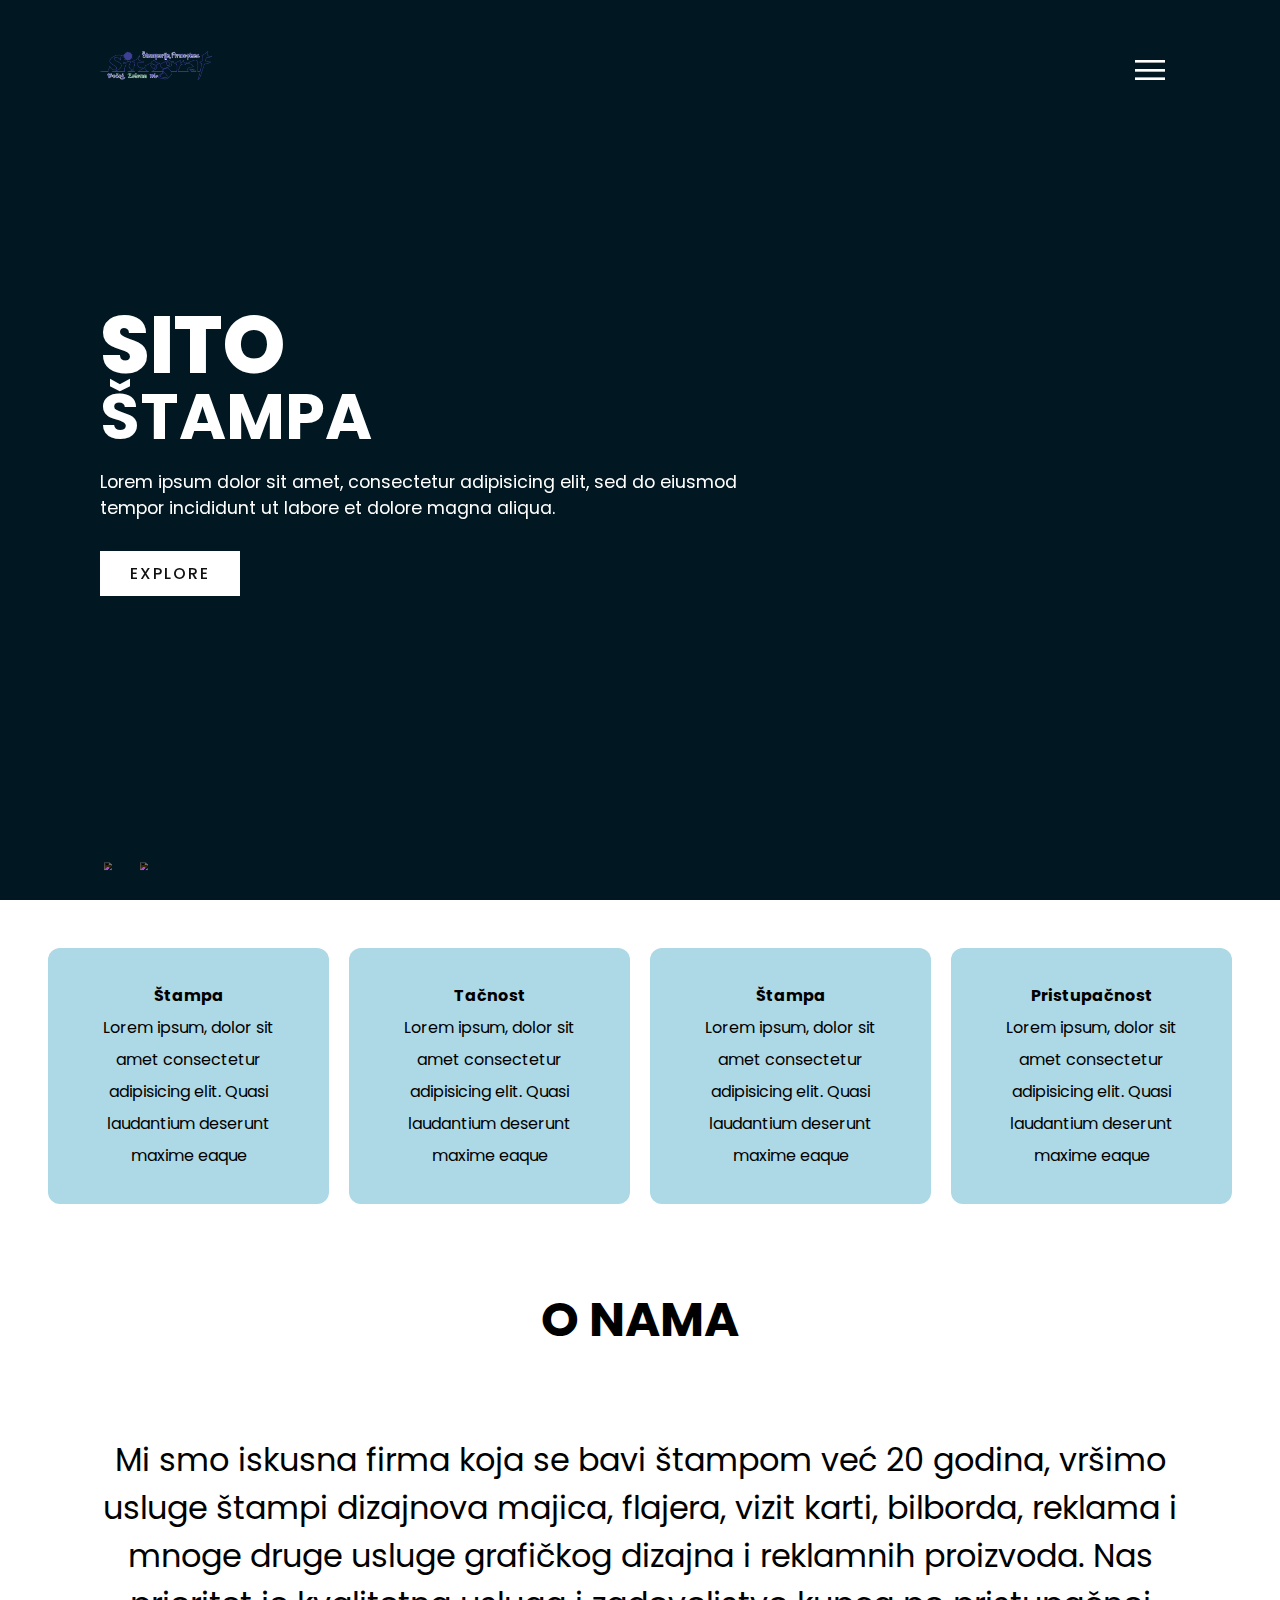
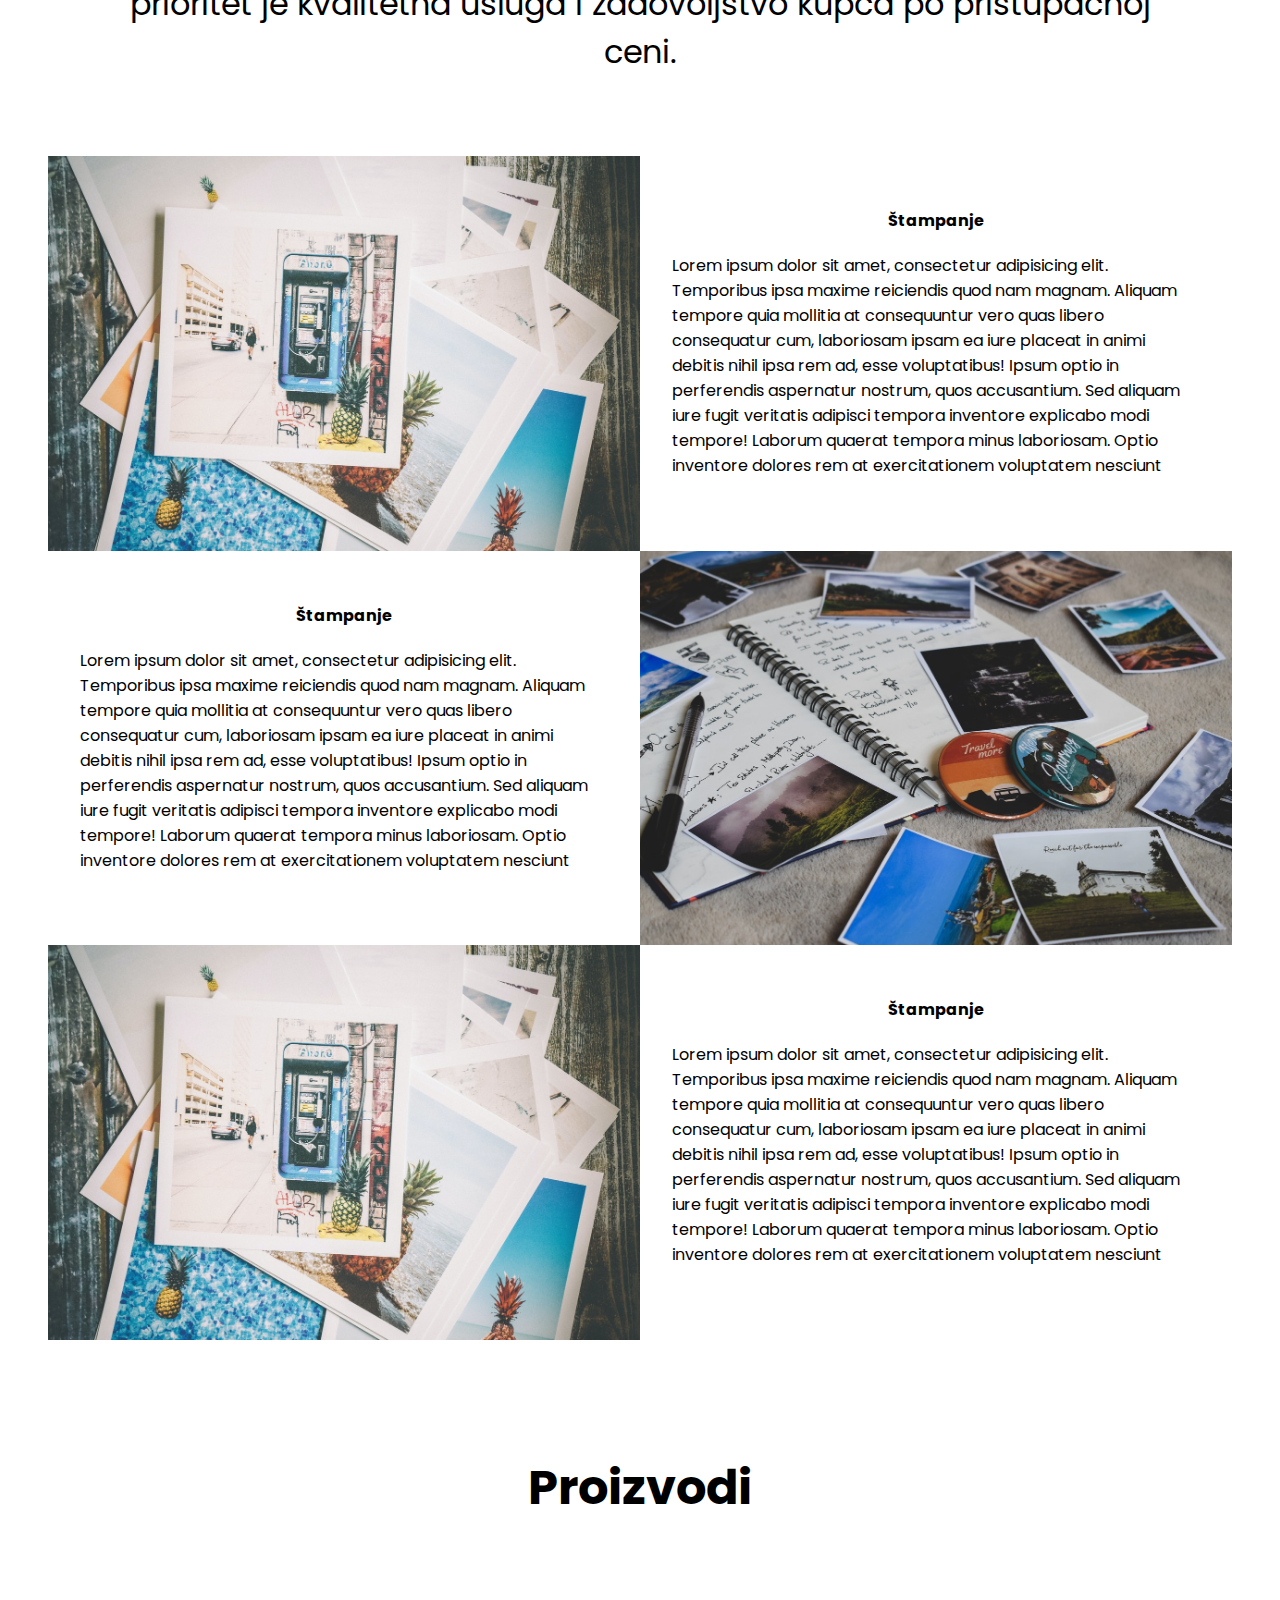
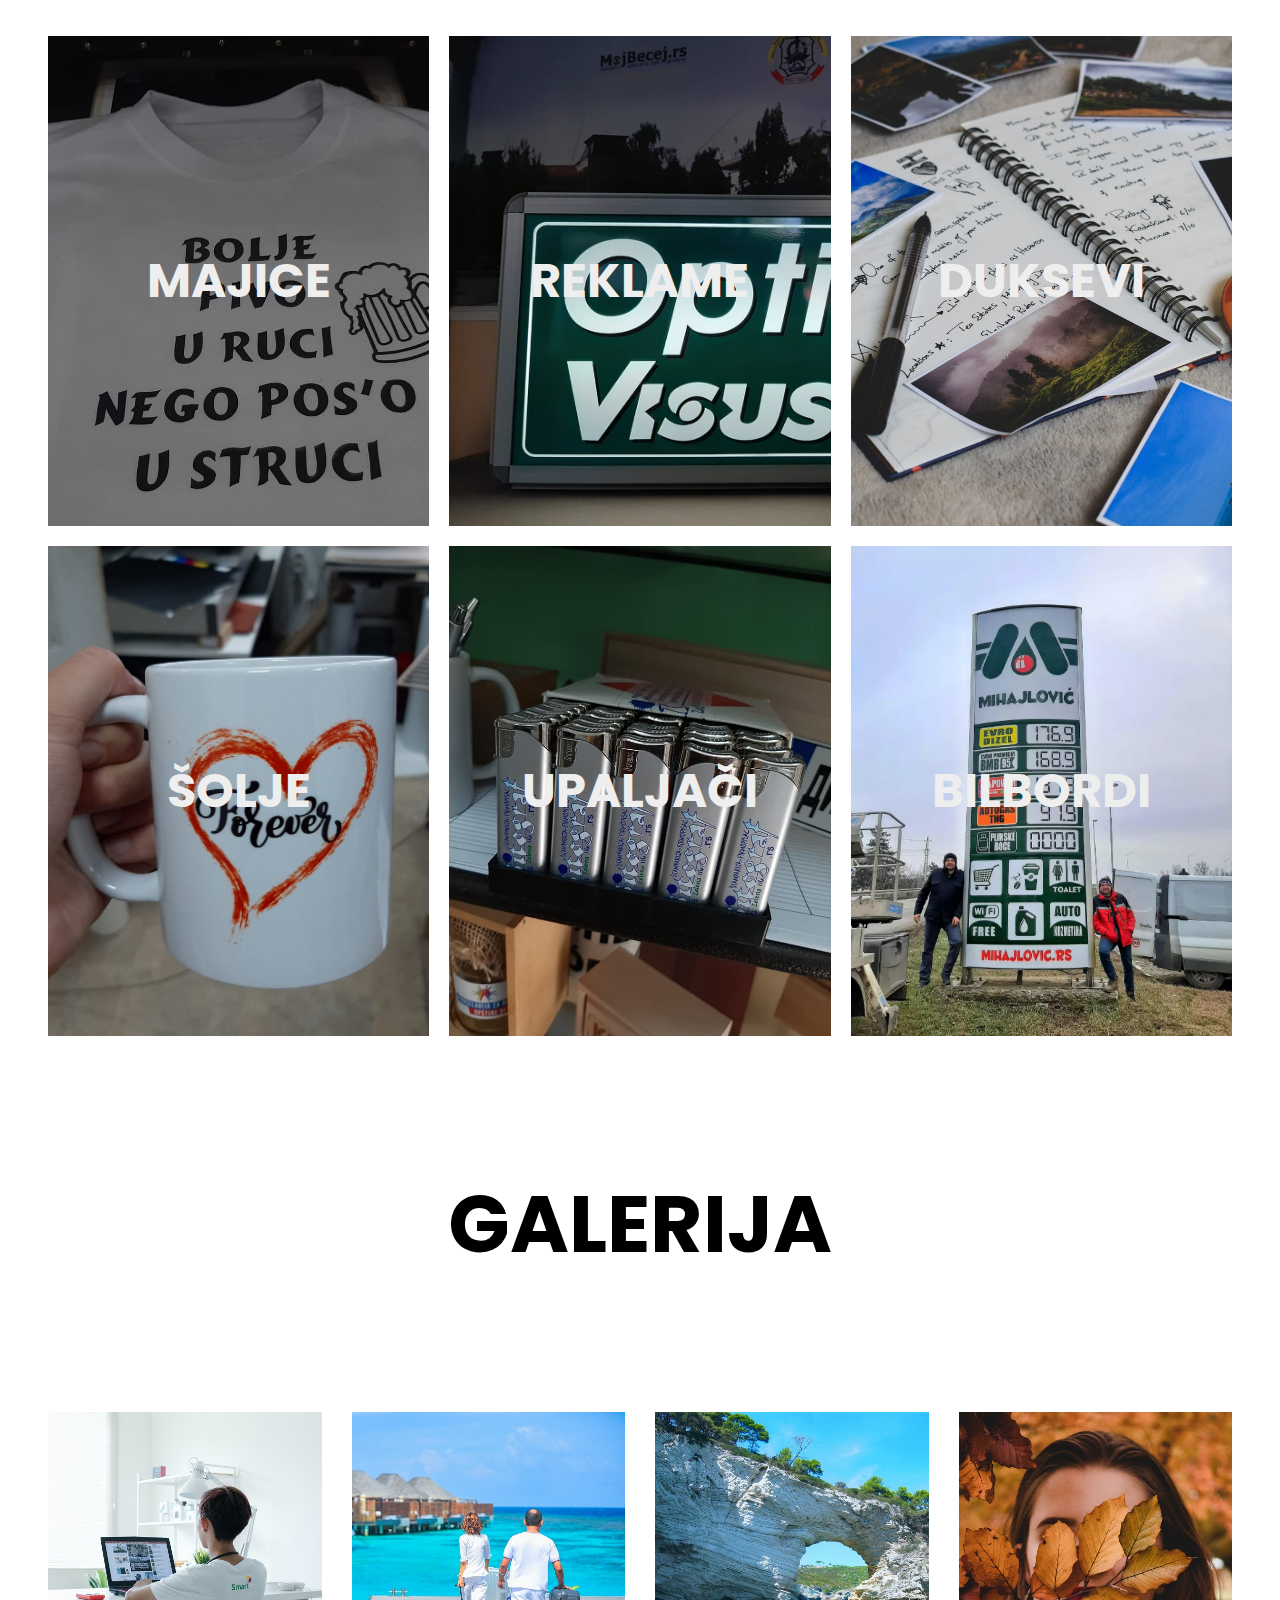
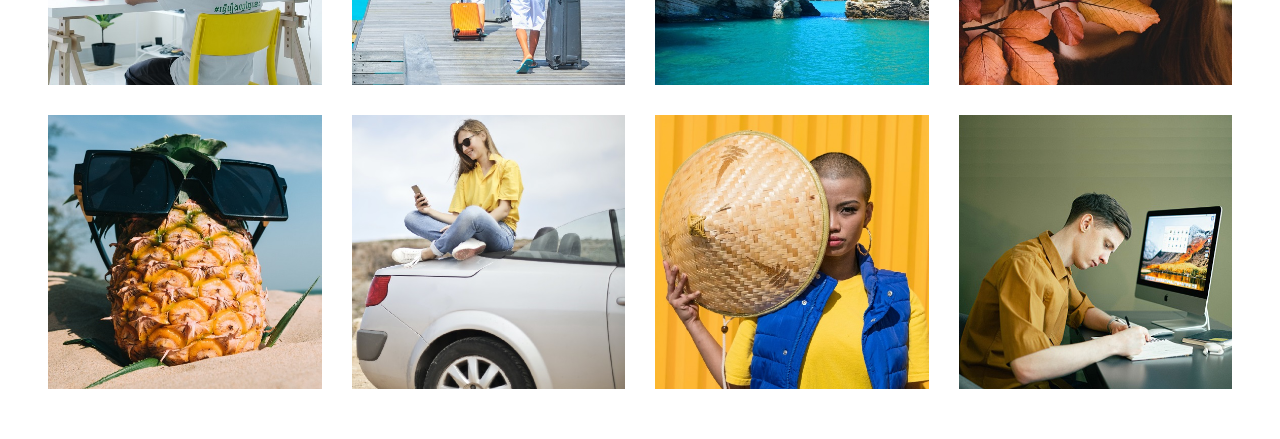
==== sitograf/index.html @ 823a0a4d "Local Business Website" ====
<!DOCTYPE html>
<html lang="en">
<head>
    <meta charset="UTF-8">
    <meta http-equiv="X-UA-Compatible" content="IE=edge">
    <meta name="viewport" content="width=device-width, initial-scale=1.0">
    <title>Document</title>
    <link rel="stylesheet" href="style.css">
    <script src="https://kit.fontawesome.com/c8645755ac.js" crossorigin="anonymous"></script>
</head>
<body>
    <section class="showcase">
        <header>
          <h2 class="logo"><img src="images/pnglogo.png" alt=""></h2>
          <div class="toggle"></div>
        </header>
        <video src="images/t-shirt.mp4" muted loop autoplay></video>
        <div class="overlay"></div>
        <div class="text">
          <h2>SITO </h2> 
          <h3>Štampa</h3>
          <p>Lorem ipsum dolor sit amet, consectetur adipisicing elit, sed do eiusmod
          tempor incididunt ut labore et dolore magna aliqua.</p>
          <a href="#">Explore</a>
        </div>
        <ul class="social">
          <li><a href="https://www.facebook.com/sitografbecej/" target="_blank"><img src="https://i.ibb.co/x7P24fL/facebook.png"></a></li>
          <!-- <li><a href="#"><img src="https://i.ibb.co/Wnxq2Nq/twitter.png"></a></li> -->
          <li><a href="https://www.instagram.com/sitograf_/?hl=en" target="_blank"><img src="https://i.ibb.co/ySwtH4B/instagram.png"></a></li>
        </ul>
      </section>
      <div class="menu">
        <ul>
          <li><a href="#">Home</a></li>
          <li><a href="#o-nama">O nama</a></li>
          <li><a href="#proizvodi">Proizvodi</a></li>
          <li><a href="#galerija">Galerija</a></li>
          <li><a href="#kontakt">Kontakt</a></li>
        </ul>
      </div>
      
      <section id="o-nama">
          <div class="wrapper">
            
            <div class="box">
              <i class="fa-solid fa-print fa-4x"></i>
              <h4>Štampa</h4>
              <p>
                Lorem ipsum, dolor sit amet consectetur adipisicing elit.
                Quasi laudantium deserunt maxime eaque
              </p>
            </div>
          
            
            <div class="box">
              <i class="fa-solid fa-address-card fa-4x"></i>
              <h4>Tačnost</h4>
              <p>
                Lorem ipsum, dolor sit amet consectetur adipisicing elit.
                Quasi laudantium deserunt maxime eaque
              </p>
            </div>
            <div class="box">
              <i class="fa-solid fa-person-chalkboard fa-4x"></i>
              <h4>Štampa</h4>
              <p>
                Lorem ipsum, dolor sit amet consectetur adipisicing elit.
                Quasi laudantium deserunt maxime eaque
              </p>
            </div>
            <div class="box">
              <i class="fa-solid fa-coins fa-4x"></i>
              <h4>Pristupačnost</h4>
              <p>
                Lorem ipsum, dolor sit amet consectetur adipisicing elit.
                Quasi laudantium deserunt maxime eaque
              </p>
            </div>
          </div>

          <div class="o-nama">
            <h3>O NAMA</h3>
            <article class="o-nama-article">
                Mi smo iskusna firma koja se bavi štampom već 20 godina, vršimo usluge štampi dizajnova majica, flajera, 
                vizit karti, bilborda, reklama i mnoge druge usluge grafičkog dizajna i reklamnih proizvoda. 
                Nas prioritet je kvalitetna usluga i zadovoljstvo
                kupca po pristupačnoj ceni. 
            </article>
          </div>

          <div class="about">
            <div class="about-box">
              <img src="images/about-1.jpg" alt="">
              <div>
                <h4>Štampanje</h4>
                <article>Lorem ipsum dolor sit amet, consectetur adipisicing elit. Temporibus ipsa maxime 
                reiciendis quod nam magnam. Aliquam tempore quia mollitia at consequuntur vero quas libero 
                consequatur cum, laboriosam ipsam ea iure placeat in animi debitis nihil ipsa rem ad, esse 
                voluptatibus! Ipsum optio in perferendis aspernatur nostrum, quos accusantium. Sed aliquam 
                iure fugit veritatis adipisci tempora inventore explicabo modi tempore! Laborum quaerat 
                tempora minus laboriosam. Optio inventore dolores rem at exercitationem voluptatem nesciunt 
                </article>
                <hr>
              </div>
              
            </div>
            <div class="about-box">
              <div>
                <h4>Štampanje</h4>
                <article>Lorem ipsum dolor sit amet, consectetur adipisicing elit. Temporibus ipsa maxime 
                reiciendis quod nam magnam. Aliquam tempore quia mollitia at consequuntur vero quas libero 
                consequatur cum, laboriosam ipsam ea iure placeat in animi debitis nihil ipsa rem ad, esse 
                voluptatibus! Ipsum optio in perferendis aspernatur nostrum, quos accusantium. Sed aliquam 
                iure fugit veritatis adipisci tempora inventore explicabo modi tempore! Laborum quaerat 
                tempora minus laboriosam. Optio inventore dolores rem at exercitationem voluptatem nesciunt 
                </article>
                <hr>
              </div>
              <img src="images/about-2.jpg" alt="">
              
            </div>
            <div class="about-box">
              <img src="images/about-1.jpg" alt="">
              <div>
                <h4>Štampanje</h4>
                <article>Lorem ipsum dolor sit amet, consectetur adipisicing elit. Temporibus ipsa maxime 
                reiciendis quod nam magnam. Aliquam tempore quia mollitia at consequuntur vero quas libero 
                consequatur cum, laboriosam ipsam ea iure placeat in animi debitis nihil ipsa rem ad, esse 
                voluptatibus! Ipsum optio in perferendis aspernatur nostrum, quos accusantium. Sed aliquam 
                iure fugit veritatis adipisci tempora inventore explicabo modi tempore! Laborum quaerat 
                tempora minus laboriosam. Optio inventore dolores rem at exercitationem voluptatem nesciunt 
                </article>
                <hr>
              </div>
              
            </div>
          </div>
      </section>

      <!-- PROIZVODI -->
      <section id="proizvodi">
        <h3>Proizvodi</h3>

        <div class="proizvodi-wrapper">
          <a class="proizvodi-box majice" href="#" target="_blank">
            <p>MAJICE</p> 
          </a>
          <a class="proizvodi-box reklame" href="#" target="_blank">
            <p>REKLAME</p>
          </a>
          <a class="proizvodi-box duksevi" href="#" target="_blank">
            <p>DUKSEVI</p> 
          </a>
          <a class="proizvodi-box solje" href="#" target="_blank">
            <p>ŠOLJE</p>
          </a>
          <a class="proizvodi-box upaljac" href="#" target="_blank">
            <p>UPALJAČI</p>
          </a>
          <a class="proizvodi-box bilbord" href="#" target="_blank">
            <p>BILBORDI</p>
          </a>
        </div>
      </section>

      <!-- GALERIJA -->

      <section id="galerija">

        <h3>GALERIJA</h3>
        <div class="full-img" id="fullImgBox">
          <img src="images/img1.jpg" id="fullImg">
          <span onclick="closeFullImg()">X</span>
        </div>
        <div class="img-gallery">
          <img src="images/img1.jpg" onclick="openFullImg(this.src)">
          <img src="images/img2.jpg" onclick="openFullImg(this.src)">
          <img src="images/img3.jpg" onclick="openFullImg(this.src)">
          <img src="images/img4.jpg" onclick="openFullImg(this.src)">
          <img src="images/img5.jpg" onclick="openFullImg(this.src)">
          <img src="images/img6.jpg" onclick="openFullImg(this.src)">
          <img src="images/img7.jpg" onclick="openFullImg(this.src)">
          <img src="images/img8.jpg" onclick="openFullImg(this.src)">
        </div>
      </section>

      <script src="script.js"></script>
</body>
</html>
---- sitograf/style.css ----
@import url('https://fonts.googleapis.com/css?family=Poppins:200,300,400,500,600,700,800,900&display=swap');
*
{
  margin: 0;
  padding: 0;
  box-sizing: border-box;
  font-family: 'Poppins', sans-serif;
}

html {
  scroll-behavior: smooth;
}
header
{
  position: absolute;
  top: 0;
  left: 0;
  width: 100%;
  padding: 40px 100px;
  z-index: 1000;
  display: flex;
  justify-content: space-between;
  align-items: center;
}
header .logo
{
  color: #fff;
  text-transform: uppercase;
  cursor: pointer;
  
}

.logo img {
  width: 7rem;
}
.toggle
{
  width: 60px;
  height: 60px;
  background: url(images/menu.png);
  background-repeat: no-repeat;
  background-size: 30px;
  background-position: center;
  cursor: pointer;
  /* transition: 1.5s; */
}
.toggle.active
{
  background: url(images/close.png);
  background-repeat: no-repeat;
  background-size: 25px;
  background-position: center;
  cursor: pointer;
}
.showcase
{
  position: relative;
  right: 0;
  width: 100%;
  min-height: 100vh;
  padding: 100px;
  display: flex;
  justify-content: space-between;
  align-items: center;
  background: #111;
  transition: 0.5s;
  z-index: 2;
}
.showcase.active
{
  right: 300px;
}

.showcase video
{
  position: absolute;
  top: 0;
  left: 0;
  width: 100%;
  height: 100%;
  object-fit: cover;
  opacity: 0.8;
}
.overlay
{
  position: absolute;
  top: 0;
  left: 0;
  width: 100%;
  height: 100%;
  background: #03a9f4;
  mix-blend-mode: overlay;
}
.text
{
  position: relative;
  z-index: 10;
}

.text h2
{
  font-size: 5em;
  font-weight: 800;
  color: #fff;
  line-height: 1em;
  text-transform: uppercase;
}
.text h3
{
  font-size: 4em;
  font-weight: 700;
  color: #fff;
  line-height: 1em;
  text-transform: uppercase;
}
.text p
{
  font-size: 1.1em;
  color: #fff;
  margin: 20px 0;
  font-weight: 400;
  max-width: 700px;
}
.text a
{
  display: inline-block;
  font-size: 1em;
  background: #fff;
  padding: 10px 30px;
  text-transform: uppercase;
  text-decoration: none;
  font-weight: 500;
  margin-top: 10px;
  color: #111;
  letter-spacing: 2px;
  transition: 0.2s;
}
.text a:hover
{
  letter-spacing: 6px;
}
.social
{
  position: absolute;
  z-index: 10;
  bottom: 20px;
  display: flex;
  justify-content: center;
  align-items: center;
}
.social li
{
  list-style: none;
}
.social li a
{
  display: inline-block;
  margin-right: 20px;
  filter: invert(1);
  transform: scale(0.5);
  transition: 0.5s;
}
.social li a:hover
{
  transform: scale(0.5) translateY(-15px);
}
.menu
{
  position: absolute;
  top: 0;
  right: 0;
  width: 300px;
  height: 100%;
  display: flex;
  justify-content: center;
  align-items: center;
}
.menu ul
{
  position: relative;
}
.menu ul li
{
  list-style: none;
}
.menu ul li a
{
  text-decoration: none;
  font-size: 24px;
  color: #111;
}
.menu ul li a:hover
{
  color: #03a9f4; 
}


@media (max-width: 991px)
{
  .showcase,
  .showcase header
  {
    padding: 40px;
  }
  .text h2
  {
    font-size: 3em;
  }
  .text h3
  {
    font-size: 2em;
  }
}

@media (max-width:500px) 
{

    .logo img {
      width: 4rem;
    }
    .text h2
    {
      font-size: 2rem;
    }
    .text h3 {
      font-size: 2rem;
    }
    .text p {
      font-size: 1rem;
    }
}


#o-nama {
  margin: 3rem;
}

.wrapper {
  display: grid;
  grid-template-columns: repeat(4, 1fr);
  grid-gap: 20px;
  justify-content: center;
  align-items: center;
  text-align: center;
  
}

.box {
  padding: 2rem;
  background-color: lightblue;
  line-height: 2rem;
  border-radius: 12px;
  transition: 1s;
}

.box:hover {
  cursor: pointer;
  opacity: 0.9;
  border-radius: 2px;
  box-shadow: 5px 10px 18px #888888;
}




.o-nama {
  width: 100%;
  text-align: center;
}

.o-nama h3 {
  margin: 5rem auto;
  font-size: 3rem;
}

.o-nama {
  padding-bottom: 5rem;
}

.o-nama-article {
  font-size: 2rem;
  margin: auto 3rem;
}

.about {
  display: grid;
  grid-template-columns: 1fr;
}

.about img {
  width: 100%;
}

.about-box{
  width: 100%;
  display: grid;
  grid-template-columns: 1fr 1fr;
}

.about-box div {
  padding: 2rem;
}

.about-box div h4 {
  text-align: center;
  margin: 20px;
}

.about-box hr {
  display: none;
}


/* Proizvodi */

#proizvodi {
  margin: 3rem;
}

#proizvodi h3 {
  text-align: center;
  font-size:3rem;
  margin: 7rem auto;
}

.proizvodi-wrapper {
  display: grid;
  grid-template-columns: repeat(3, 1fr);
  text-align: center;
  height: 1000px;
  grid-gap: 20px;
  
}

.proizvodi-box {
  display: grid;
  background-image: url(images/about-2.jpg);
  align-items: center;
  justify-content: center;
  font-style: none;
  text-decoration: none;
  font-weight: bold;
  font-size: 3rem;
  color: #eee;
  transition: 1s;
  background-size: cover;
  
}

.proizvodi-box:hover {
  opacity: 0.8;
  border-radius: 20px;
}

.majice {
  background-image: url(images/majice.jpg);
  position: left;
}

.solje {
  background-image: url(images/solja.jpg);
}

.reklame {
  background-image: url(images/reklama.jpg);
  background-size: cover;
}

.bilbord {
  background-image: url(images/bilbord.jpg);
  background-position: right;

}

.upaljac {
  background-image: url(images/upaljac.jpg);
}

/* GALERIJA */

#galerija {
  margin: 3rem;
}

.img-gallery {
  width: 100%;
  margin: 100px auto 50px;
  display: grid;
  grid-template-columns: repeat(auto-fit, minmax(250px, 1fr));
  grid-gap: 30px;
}

.img-gallery img {
  width: 100%;
  cursor: pointer;
  transition: 0.4s;
}

.img-gallery img:hover {
  transform: scale(0.8) rotate(15deg);
  border-radius: 20px;
  box-shadow: 0 32px 75px rgba(68, 77, 136, 0.2);
}

.full-img {
  width: 100%;
  height: 100vh;
  background: rgba(0, 0, 0, 0.9);
  position: fixed;
  top: 0;
  left: 0;
  display: none;
  align-items: center;
  justify-content: center;
  z-index: 10000;
}

.full-img img {
  width: 90%;
  max-width: 500px;
}

.full-img span {
  position: absolute;
  top: 5%;
  right: 5%;
  font-size: 30px;
  color: white;
  cursor: pointer;
}

#galerija h3 {
  font-size: 5rem;
  text-align: center;
  margin: 8rem auto;
}































@media (max-width:1100px) {
  /* When smaller size change about grid  */
  .wrapper {
    grid-template-columns: 2fr 2fr;
  }

  .proizvodi-wrapper {
    grid-template-columns: 1fr 1fr;
  }
}

@media (max-width:750px) {
  .wrapper {
    /* Also change about grid */
    grid-template-columns: 1fr;
  }

  
  .about-box div{
    text-align: center;
  }

  .about-box {
    grid-template-columns: 1fr;
  }

  .about-box hr {
    margin: 30px auto;
    display: block;
  }

  /* Proizvodi wrapper */

  #proizvodi {
    margin: 0;
  }

  .proizvodi-wrapper {
    grid-template-columns: 1fr;
  }

  .proizvodi-box {
    width: 100%;
  }


  /* Galerija */
  #galerija h3 {
    font-size: 2rem;
  }
}


@media (max-width:400px)
{
  /* Makes x visible on smaller devices */
  .toggle.active
  {
  position: absolute;
  right: -35%;
  background-color: rgba(0, 0, 0, 0.2);
  border-radius: 50%;
  transition: 1.5s;
  }

  #o-nama {
    margin: 0;
  }

  #galerija {
    margin: 0;
  }

  .o-nama h3{
    font-size: 2rem;
    margin: 2rem auto;
  }

  .o-nama-article {
    font-size: 1rem;
  }

  /* Galerija */




}
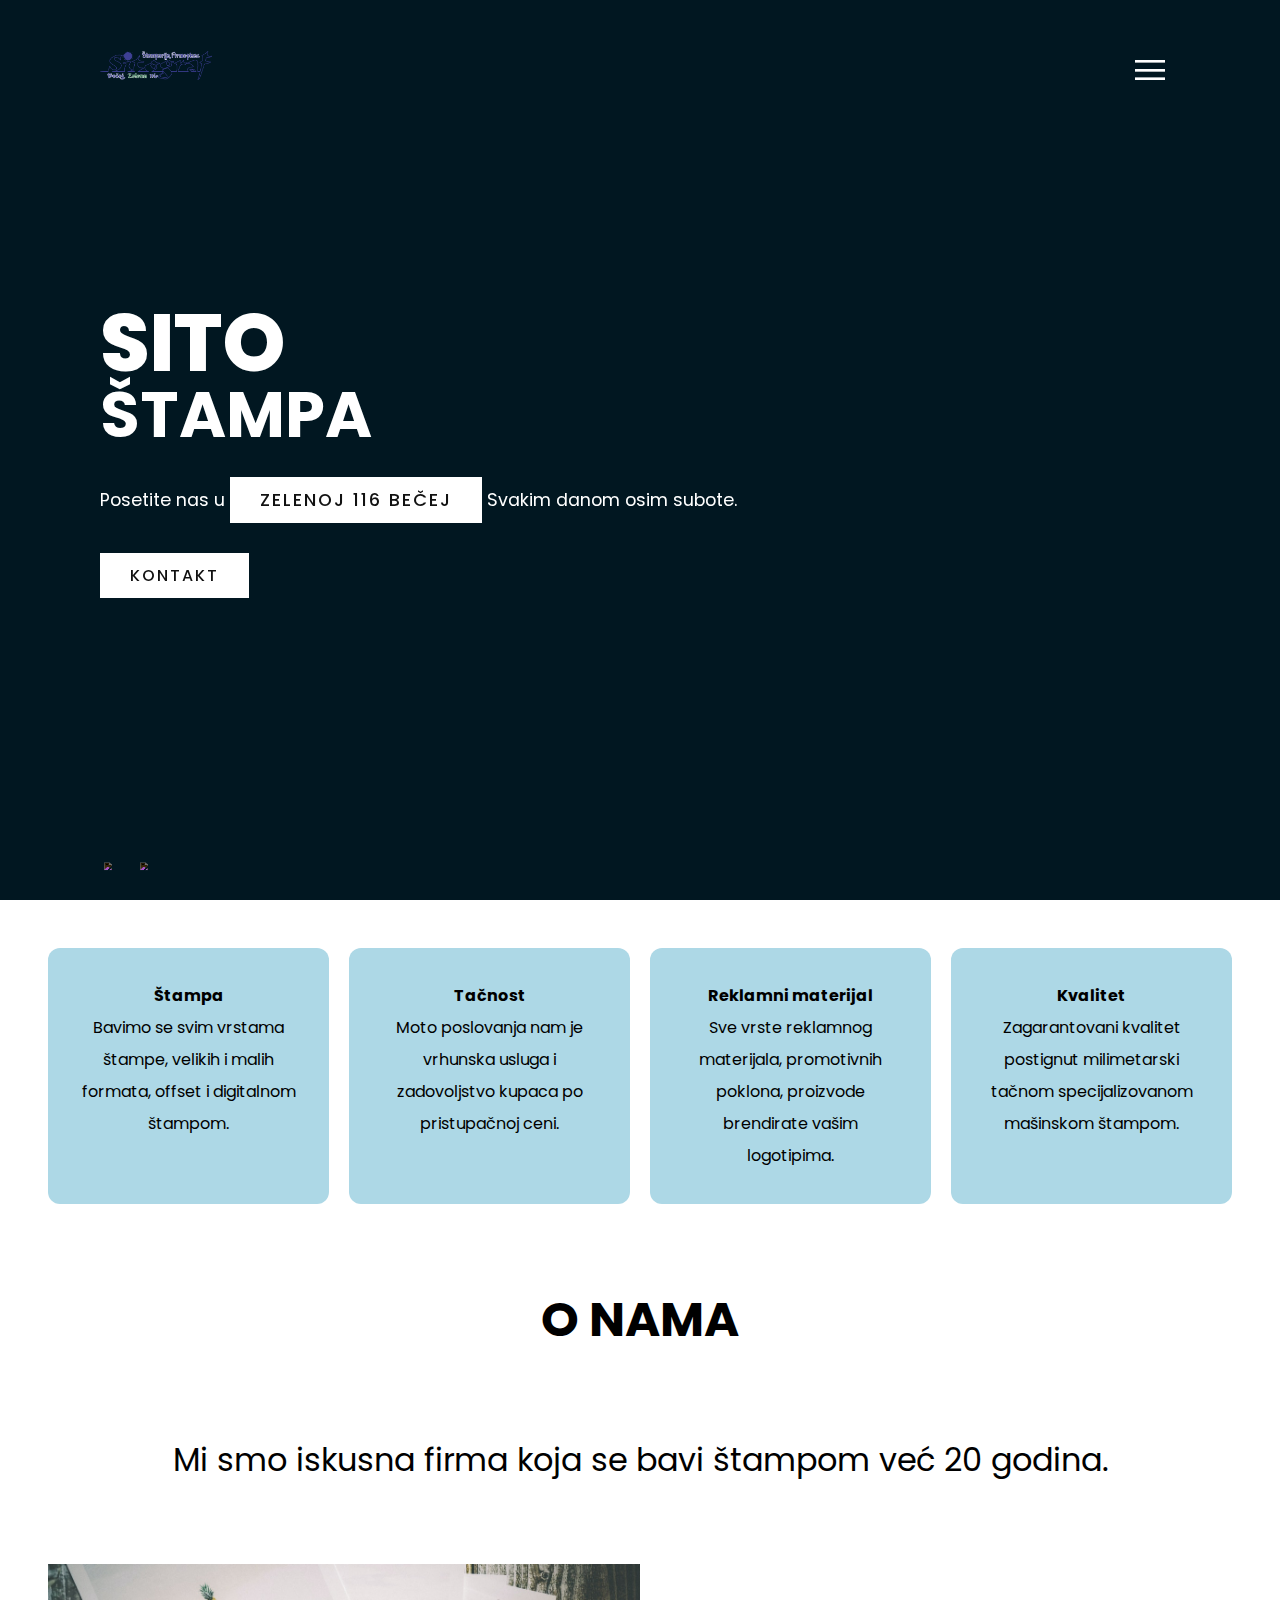
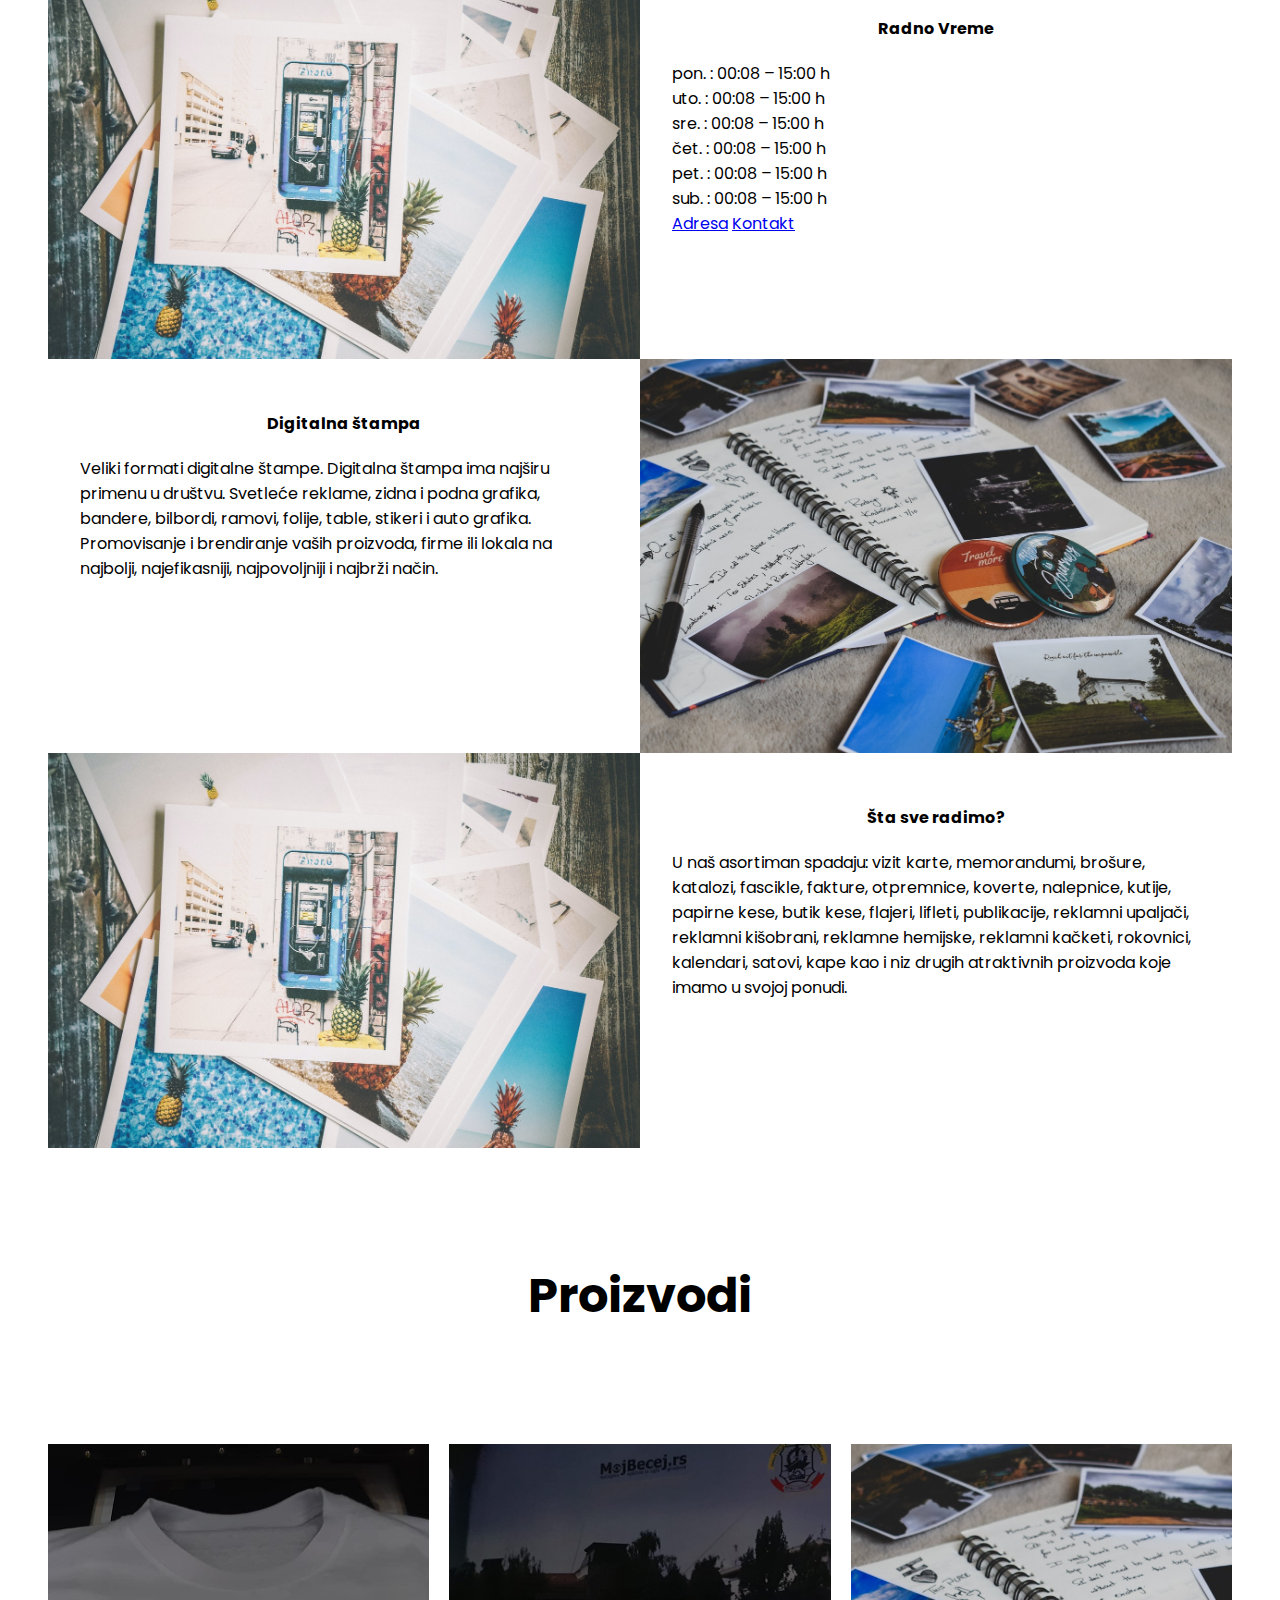
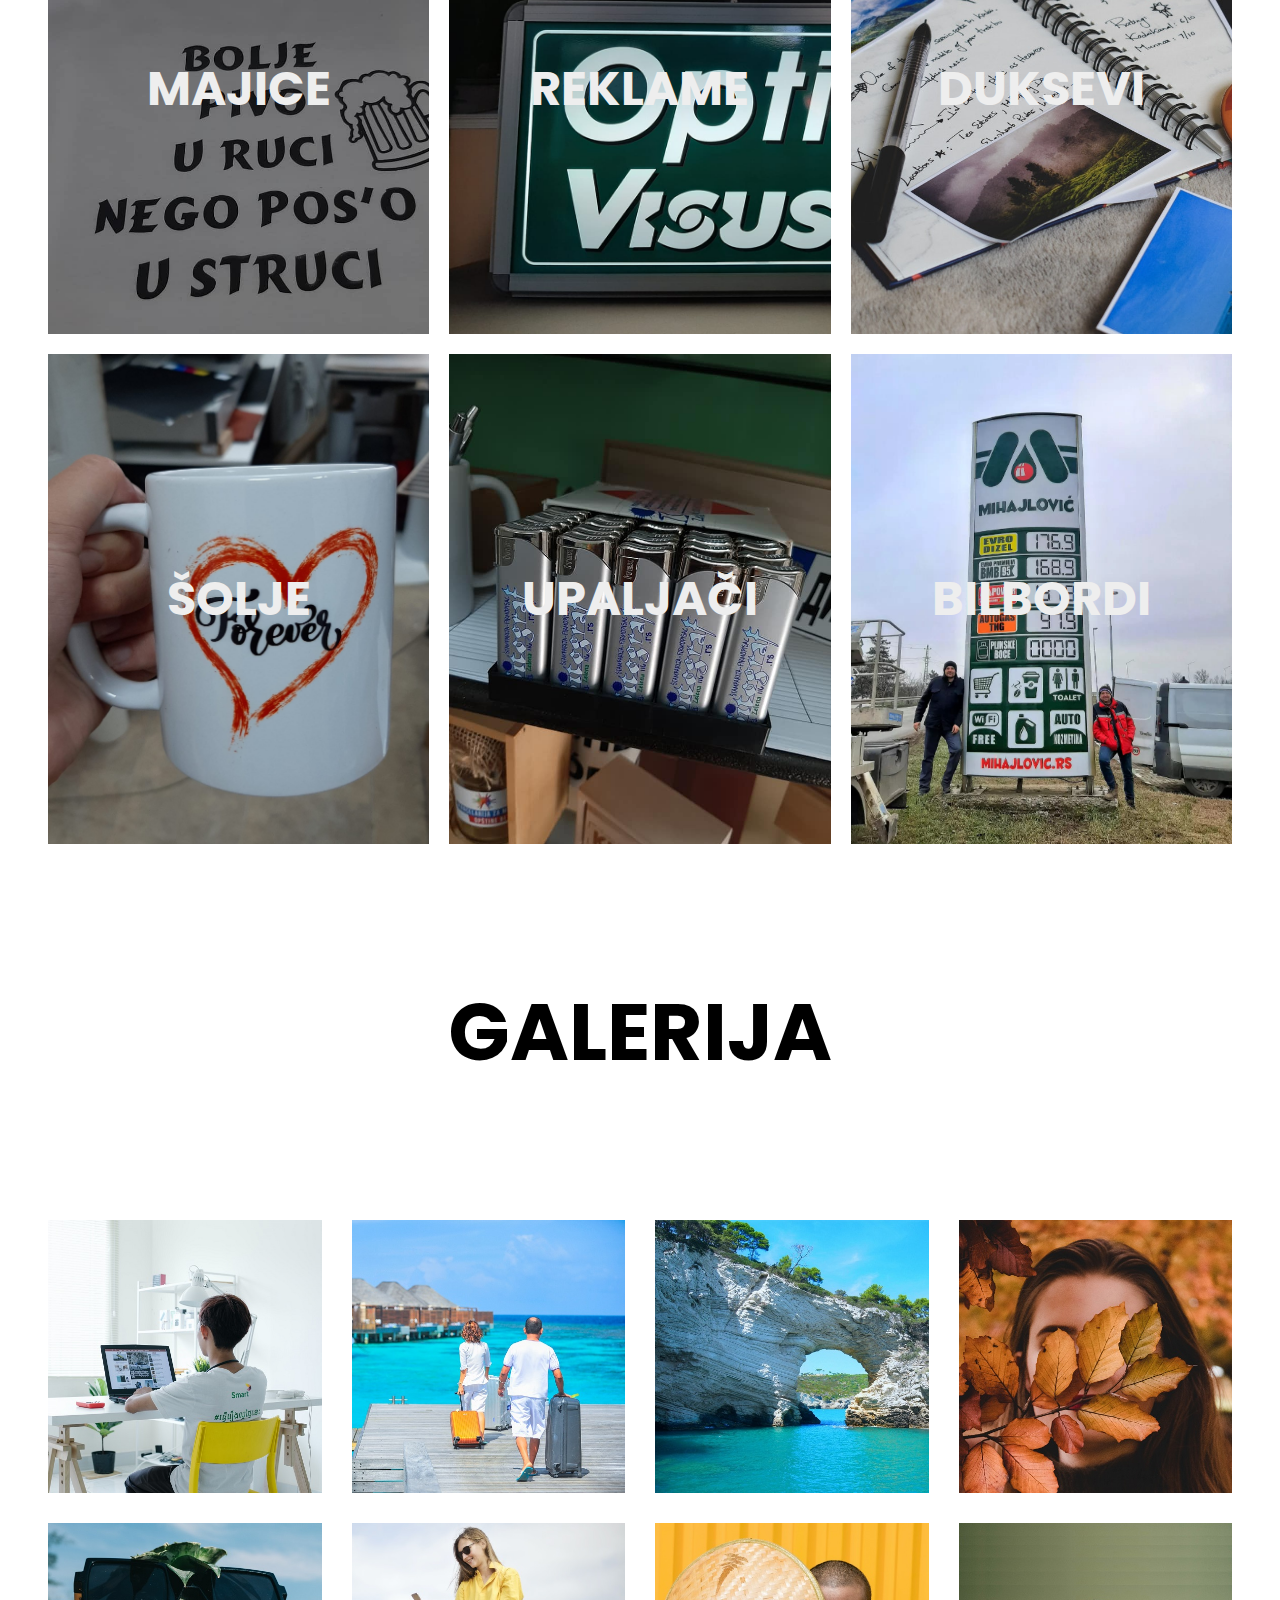
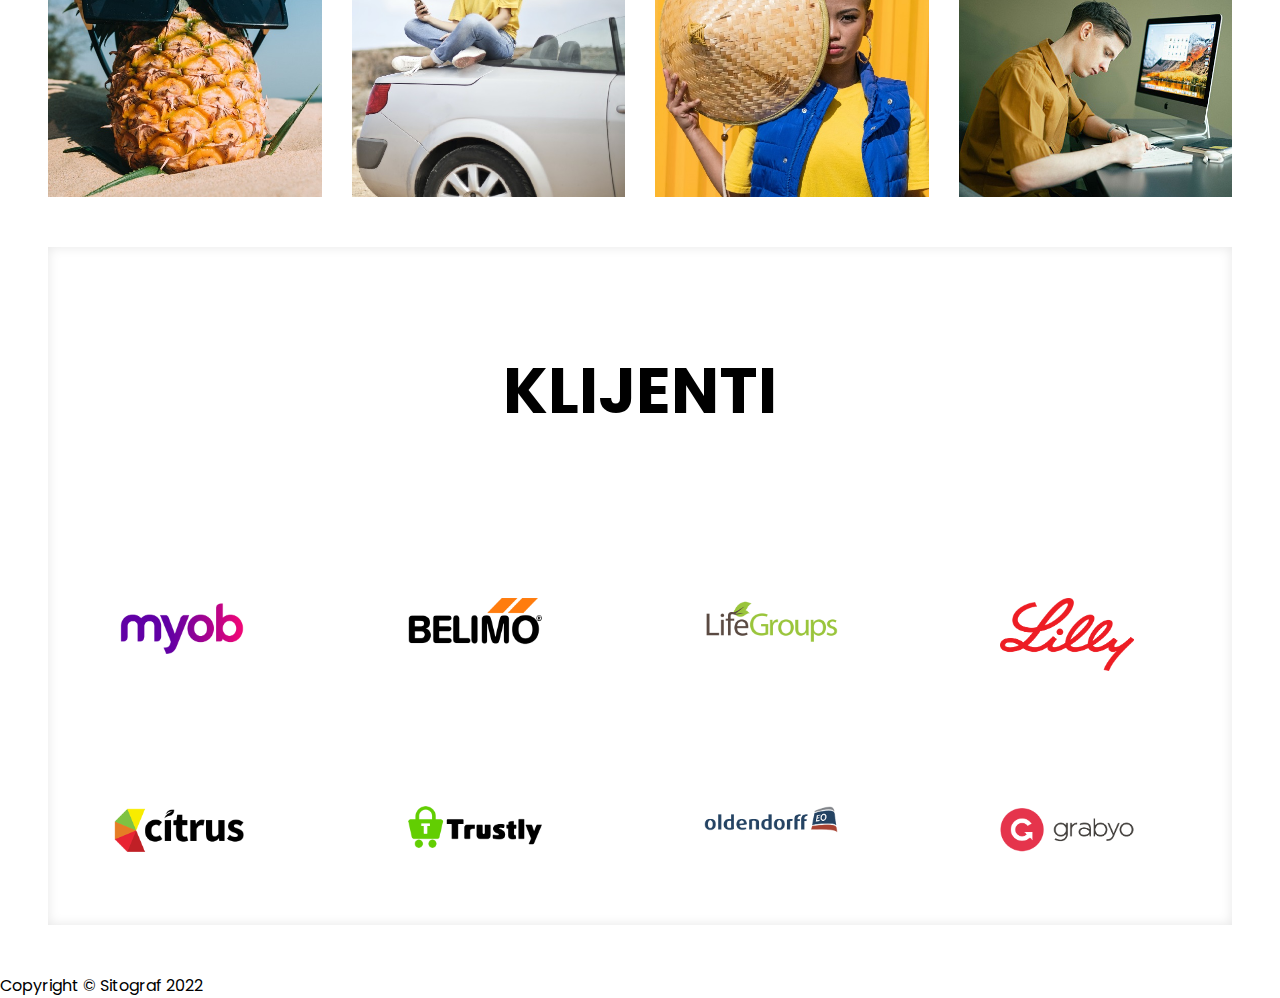
==== commit 96a20217: "Changed" ====
--- a/sitograf/index.html
+++ b/sitograf/index.html
@@ -4,9 +4,16 @@
     <meta charset="UTF-8">
     <meta http-equiv="X-UA-Compatible" content="IE=edge">
     <meta name="viewport" content="width=device-width, initial-scale=1.0">
+    <link href="https://cdn.jsdelivr.net/npm/bootstrap@5.0.1/dist/css/bootstrap.min.css" rel="stylesheet"
+        integrity="sha384-+0n0xVW2eSR5OomGNYDnhzAbDsOXxcvSN1TPprVMTNDbiYZCxYbOOl7+AMvyTG2x" crossorigin="anonymous" />
+    <link rel="stylesheet" href="https://cdn.jsdelivr.net/npm/bootstrap-icons@1.3.0/font/bootstrap-icons.css" />
+    <link href="https://api.mapbox.com/mapbox-gl-js/v2.1.1/mapbox-gl.css" rel="stylesheet" />
+    <script src="https://kit.fontawesome.com/c8645755ac.js" crossorigin="anonymous"></script>
+    <link rel="stylesheet" href="style.css" />
+    <!-- Icon -->
+    <link rel="icon" href="images/pnglogo.png" type="image/icon type">
     <title>Document</title>
-    <link rel="stylesheet" href="style.css">
-    <script src="https://kit.fontawesome.com/c8645755ac.js" crossorigin="anonymous"></script>
+    
 </head>
 <body>
     <section class="showcase">
@@ -19,9 +26,10 @@
         <div class="text">
           <h2>SITO </h2> 
           <h3>Štampa</h3>
-          <p>Lorem ipsum dolor sit amet, consectetur adipisicing elit, sed do eiusmod
-          tempor incididunt ut labore et dolore magna aliqua.</p>
-          <a href="#">Explore</a>
+          <p>
+            Posetite nas u <a class="text-success">Zelenoj 116 Bečej</a>  Svakim danom osim subote.
+          </p>
+          <a href="tel:0641635329">Kontakt</a>
         </div>
         <ul class="social">
           <li><a href="https://www.facebook.com/sitografbecej/" target="_blank"><img src="https://i.ibb.co/x7P24fL/facebook.png"></a></li>
@@ -46,8 +54,7 @@
               <i class="fa-solid fa-print fa-4x"></i>
               <h4>Štampa</h4>
               <p>
-                Lorem ipsum, dolor sit amet consectetur adipisicing elit.
-                Quasi laudantium deserunt maxime eaque
+                Bavimo se svim vrstama štampe, velikih i malih formata, offset i digitalnom štampom.
               </p>
             </div>
           
@@ -56,24 +63,21 @@
               <i class="fa-solid fa-address-card fa-4x"></i>
               <h4>Tačnost</h4>
               <p>
-                Lorem ipsum, dolor sit amet consectetur adipisicing elit.
-                Quasi laudantium deserunt maxime eaque
+                Moto poslovanja nam je vrhunska usluga i zadovoljstvo kupaca po pristupačnoj ceni.
               </p>
             </div>
             <div class="box">
               <i class="fa-solid fa-person-chalkboard fa-4x"></i>
-              <h4>Štampa</h4>
-              <p>
-                Lorem ipsum, dolor sit amet consectetur adipisicing elit.
-                Quasi laudantium deserunt maxime eaque
+              <h4>Reklamni materijal</h4>
+              <p>
+                Sve vrste reklamnog materijala, promotivnih poklona, proizvode brendirate vašim logotipima.
               </p>
             </div>
             <div class="box">
               <i class="fa-solid fa-coins fa-4x"></i>
-              <h4>Pristupačnost</h4>
-              <p>
-                Lorem ipsum, dolor sit amet consectetur adipisicing elit.
-                Quasi laudantium deserunt maxime eaque
+              <h4>Kvalitet</h4>
+              <p>
+                Zagarantovani kvalitet postignut milimetarski tačnom specijalizovanom mašinskom štampom.
               </p>
             </div>
           </div>
@@ -81,10 +85,7 @@
           <div class="o-nama">
             <h3>O NAMA</h3>
             <article class="o-nama-article">
-                Mi smo iskusna firma koja se bavi štampom već 20 godina, vršimo usluge štampi dizajnova majica, flajera, 
-                vizit karti, bilborda, reklama i mnoge druge usluge grafičkog dizajna i reklamnih proizvoda. 
-                Nas prioritet je kvalitetna usluga i zadovoljstvo
-                kupca po pristupačnoj ceni. 
+                Mi smo iskusna firma koja se bavi štampom već 20 godina.
             </article>
           </div>
 
@@ -92,27 +93,26 @@
             <div class="about-box">
               <img src="images/about-1.jpg" alt="">
               <div>
-                <h4>Štampanje</h4>
-                <article>Lorem ipsum dolor sit amet, consectetur adipisicing elit. Temporibus ipsa maxime 
-                reiciendis quod nam magnam. Aliquam tempore quia mollitia at consequuntur vero quas libero 
-                consequatur cum, laboriosam ipsam ea iure placeat in animi debitis nihil ipsa rem ad, esse 
-                voluptatibus! Ipsum optio in perferendis aspernatur nostrum, quos accusantium. Sed aliquam 
-                iure fugit veritatis adipisci tempora inventore explicabo modi tempore! Laborum quaerat 
-                tempora minus laboriosam. Optio inventore dolores rem at exercitationem voluptatem nesciunt 
+                <h4>Radno Vreme</h4>
+                <article class="lead">
+                  pon. : 00:08 – 15:00 h <br>
+                  uto. : 00:08 – 15:00 h <br>
+                  sre. : 00:08 – 15:00 h <br>
+                  čet. : 00:08 – 15:00 h <br>
+                  pet. : 00:08 – 15:00 h <br>
+                  sub. : 00:08 – 15:00 h <br>
                 </article>
+                <a href="https://www.google.com/maps/place/Sitograf/@45.6182998,20.0382631,18z/data=!4m9!1m2!2m1!1sSitograf!3m5!1s0x475b339bf83e01c1:0x53a78dd42ff1275a!8m2!3d45.6182998!4d20.0404518!15sCghTaXRvZ3JhZpIBDnNjcmVlbl9wcmludGVy" target="_blank" class="btn btn-success btn-lg mt-3">Adresa</a>
+                <a href="tel:0641635329" class="btn btn-outline-dark btn-lg mt-3">Kontakt</a>
                 <hr>
               </div>
               
             </div>
             <div class="about-box">
               <div>
-                <h4>Štampanje</h4>
-                <article>Lorem ipsum dolor sit amet, consectetur adipisicing elit. Temporibus ipsa maxime 
-                reiciendis quod nam magnam. Aliquam tempore quia mollitia at consequuntur vero quas libero 
-                consequatur cum, laboriosam ipsam ea iure placeat in animi debitis nihil ipsa rem ad, esse 
-                voluptatibus! Ipsum optio in perferendis aspernatur nostrum, quos accusantium. Sed aliquam 
-                iure fugit veritatis adipisci tempora inventore explicabo modi tempore! Laborum quaerat 
-                tempora minus laboriosam. Optio inventore dolores rem at exercitationem voluptatem nesciunt 
+                <h4>Digitalna štampa</h4>
+                <article class="lead">
+                  Veliki formati digitalne štampe. Digitalna štampa ima najširu primenu u društvu. Svetleće reklame, zidna i podna grafika, bandere, bilbordi, ramovi, folije, table, stikeri i auto grafika. Promovisanje i brendiranje vaših proizvoda, firme ili lokala na najbolji, najefikasniji, najpovoljniji i najbrži način.
                 </article>
                 <hr>
               </div>
@@ -122,13 +122,10 @@
             <div class="about-box">
               <img src="images/about-1.jpg" alt="">
               <div>
-                <h4>Štampanje</h4>
-                <article>Lorem ipsum dolor sit amet, consectetur adipisicing elit. Temporibus ipsa maxime 
-                reiciendis quod nam magnam. Aliquam tempore quia mollitia at consequuntur vero quas libero 
-                consequatur cum, laboriosam ipsam ea iure placeat in animi debitis nihil ipsa rem ad, esse 
-                voluptatibus! Ipsum optio in perferendis aspernatur nostrum, quos accusantium. Sed aliquam 
-                iure fugit veritatis adipisci tempora inventore explicabo modi tempore! Laborum quaerat 
-                tempora minus laboriosam. Optio inventore dolores rem at exercitationem voluptatem nesciunt 
+                <h4>Šta sve radimo?</h4>
+                <article class="lead">
+                  U naš asortiman spadaju: vizit karte, memorandumi, brošure, katalozi, fascikle, fakture, otpremnice, koverte, nalepnice, kutije, papirne kese, butik kese, flajeri, lifleti, publikacije,
+                  reklamni upaljači, reklamni kišobrani, reklamne hemijske, reklamni kačketi, rokovnici, kalendari, satovi, kape kao i niz drugih atraktivnih proizvoda koje imamo u svojoj ponudi.
                 </article>
                 <hr>
               </div>
@@ -142,22 +139,22 @@
         <h3>Proizvodi</h3>
 
         <div class="proizvodi-wrapper">
-          <a class="proizvodi-box majice" href="#" target="_blank">
+          <a class="proizvodi-box majice" href="majice.html">
             <p>MAJICE</p> 
           </a>
-          <a class="proizvodi-box reklame" href="#" target="_blank">
+          <a class="proizvodi-box reklame" href="reklame.html">
             <p>REKLAME</p>
           </a>
-          <a class="proizvodi-box duksevi" href="#" target="_blank">
+          <a class="proizvodi-box duksevi" href="duksevi.html">
             <p>DUKSEVI</p> 
           </a>
-          <a class="proizvodi-box solje" href="#" target="_blank">
+          <a class="proizvodi-box solje" href="solje">
             <p>ŠOLJE</p>
           </a>
-          <a class="proizvodi-box upaljac" href="#" target="_blank">
+          <a class="proizvodi-box upaljac" href="upaljaci.html">
             <p>UPALJAČI</p>
           </a>
-          <a class="proizvodi-box bilbord" href="#" target="_blank">
+          <a class="proizvodi-box bilbord" href="bilbordi.html">
             <p>BILBORDI</p>
           </a>
         </div>
@@ -184,6 +181,52 @@
         </div>
       </section>
 
+
+      <section class="clients" id="clients">
+        <div class="container">
+          <h3>KLIJENTI</h3>
+          <div class="grid-row">
+            <div class="col">
+              <img src="images/clients/client-1.png" alt="" />
+            </div>
+            <div class="col">
+              <img src="images/clients/client-2.png" alt="" />
+            </div>
+            <div class="col">
+              <img src="images/clients/client-3.png" alt="" />
+            </div>
+            <div class="col">
+              <img src="images/clients/client-4.png" alt="" />
+            </div>
+            <div class="col">
+              <img src="images/clients/client-5.png" alt="" />
+            </div>
+            <div class="col">
+              <img src="images/clients/client-6.png" alt="" />
+            </div>
+            <div class="col">
+              <img src="images/clients/client-7.png" alt="" />
+            </div>
+            <div class="col">
+              <img src="images/clients/client-8.png" alt="" />
+            </div>
+          </div>
+        </div>
+      </section>
+
+
+      <footer>
+        <div class="container-fluid bg-dark text-white-50 text-center">
+          <p class="p-5 mb-0">Copyright &copy; Sitograf 2022</p>
+        </div>
+      </footer>
+      
+      <script src="https://cdn.jsdelivr.net/npm/@popperjs/core@2.10.2/dist/umd/popper.min.js"
+      integrity="sha384-7+zCNj/IqJ95wo16oMtfsKbZ9ccEh31eOz1HGyDuCQ6wgnyJNSYdrPa03rtR1zdB"
+      crossorigin="anonymous"></script>
+      <script src="https://cdn.jsdelivr.net/npm/bootstrap@5.1.3/dist/js/bootstrap.min.js"
+      integrity="sha384-QJHtvGhmr9XOIpI6YVutG+2QOK9T+ZnN4kzFN1RtK3zEFEIsxhlmWl5/YESvpZ13"
+      crossorigin="anonymous"></script>
       <script src="script.js"></script>
 </body>
 </html>--- a/sitograf/style.css
+++ b/sitograf/style.css
@@ -10,6 +10,13 @@
 html {
   scroll-behavior: smooth;
 }
+
+body {
+  -ms-overflow-style: none; /* for Internet Explorer, Edge */
+  scrollbar-width: none; /* for Firefox */
+  overflow-y: scroll; 
+}
+
 header
 {
   position: absolute;
@@ -134,10 +141,12 @@
   color: #111;
   letter-spacing: 2px;
   transition: 0.2s;
+  cursor: pointer;
 }
 .text a:hover
 {
   letter-spacing: 6px;
+
 }
 .social
 {
@@ -251,6 +260,7 @@
   line-height: 2rem;
   border-radius: 12px;
   transition: 1s;
+  height: 100%;
 }
 
 .box:hover {
@@ -350,6 +360,7 @@
 .proizvodi-box:hover {
   opacity: 0.8;
   border-radius: 20px;
+  color: black;
 }
 
 .majice {
@@ -435,22 +446,53 @@
   margin: 8rem auto;
 }
 
-
-
-
-
-
-
-
-
-
-
-
-
-
-
-
-
+/* Clients Section */
+
+#clients {
+  margin: 3rem;
+}
+
+.clients {
+  box-shadow: inset 0 0 12px 0 rgba(0,0,0,0.1);
+
+}
+
+.clients h3 {
+  text-align: center;
+  padding: 6rem 0;
+  font-size: 4rem;
+}
+
+.grid-row {
+  display: grid;
+  grid-template-columns: repeat(4,1fr);
+}
+
+.col {
+  height: auto;
+  justify-content: center;
+  align-items: center;
+  padding: 64px;
+}
+
+.grid-row img {
+  max-width: 80%;
+  height: auto;
+  transition: 500ms ease all;
+}
+
+.grid-row img:hover {
+  opacity: 0.6;
+  cursor: pointer;
+}
+
+/* Proizvodi Default margin for text because it is not visible because of Nav bar */
+
+main::before {
+  display: block;
+  content: "";
+  height: 80px;
+}
 
 
 
@@ -474,6 +516,12 @@
   .proizvodi-wrapper {
     grid-template-columns: 1fr 1fr;
   }
+
+  /* Clients */
+  .grid-row {
+    display: grid;
+    grid-template-columns: repeat(2,1fr);
+  }
 }
 
 @media (max-width:750px) {
@@ -508,12 +556,37 @@
 
   .proizvodi-box {
     width: 100%;
+    height: 100%;
+  }
+
+  #proizvodi {
+    height: 100%;
   }
 
 
   /* Galerija */
   #galerija h3 {
     font-size: 2rem;
+  }
+
+  /* Clients */
+
+  #clients h3{
+    margin: auto 0;
+    padding: auto 0;
+    font-size: 2rem;
+
+  }
+
+  #clients {
+    margin: 0;
+    text-align: left;
+  }
+
+  .grid-row {
+    width: 100%;
+    display: grid;
+    grid-template-columns: 1fr;
   }
 }
 
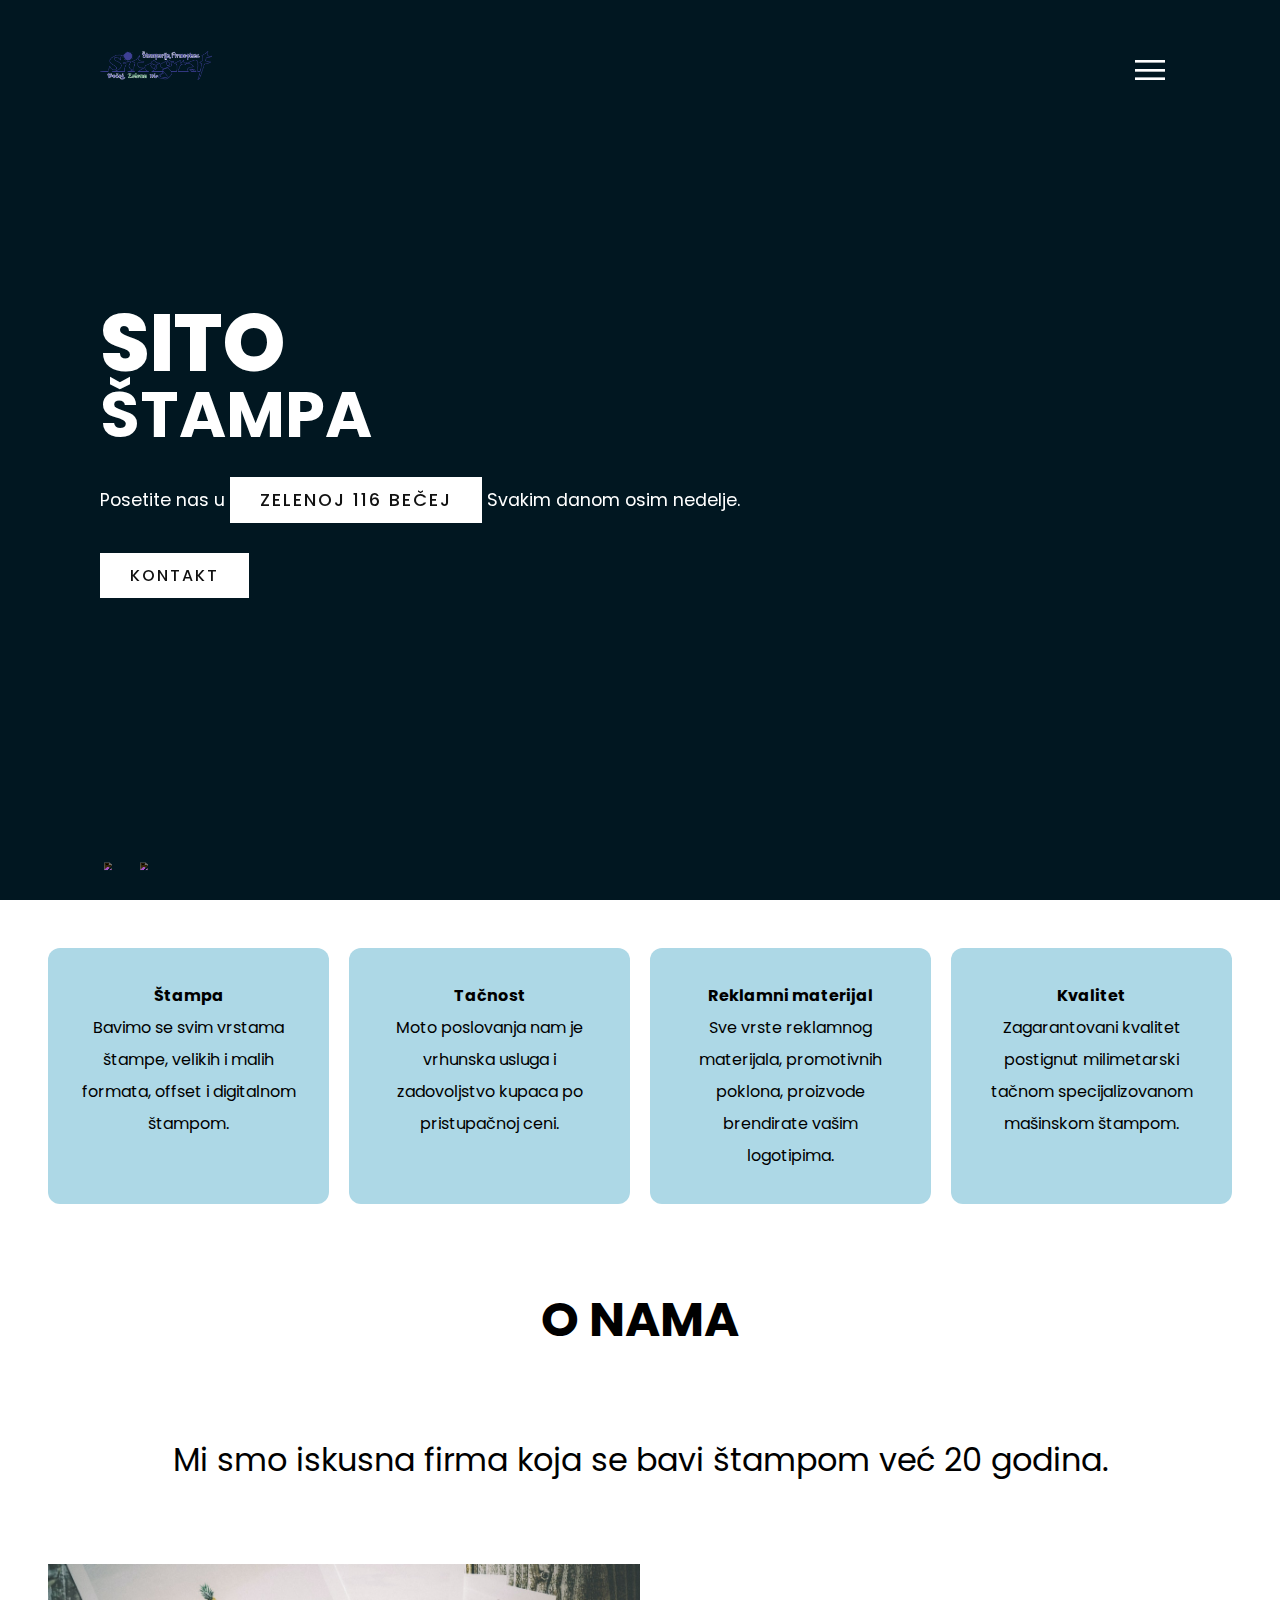
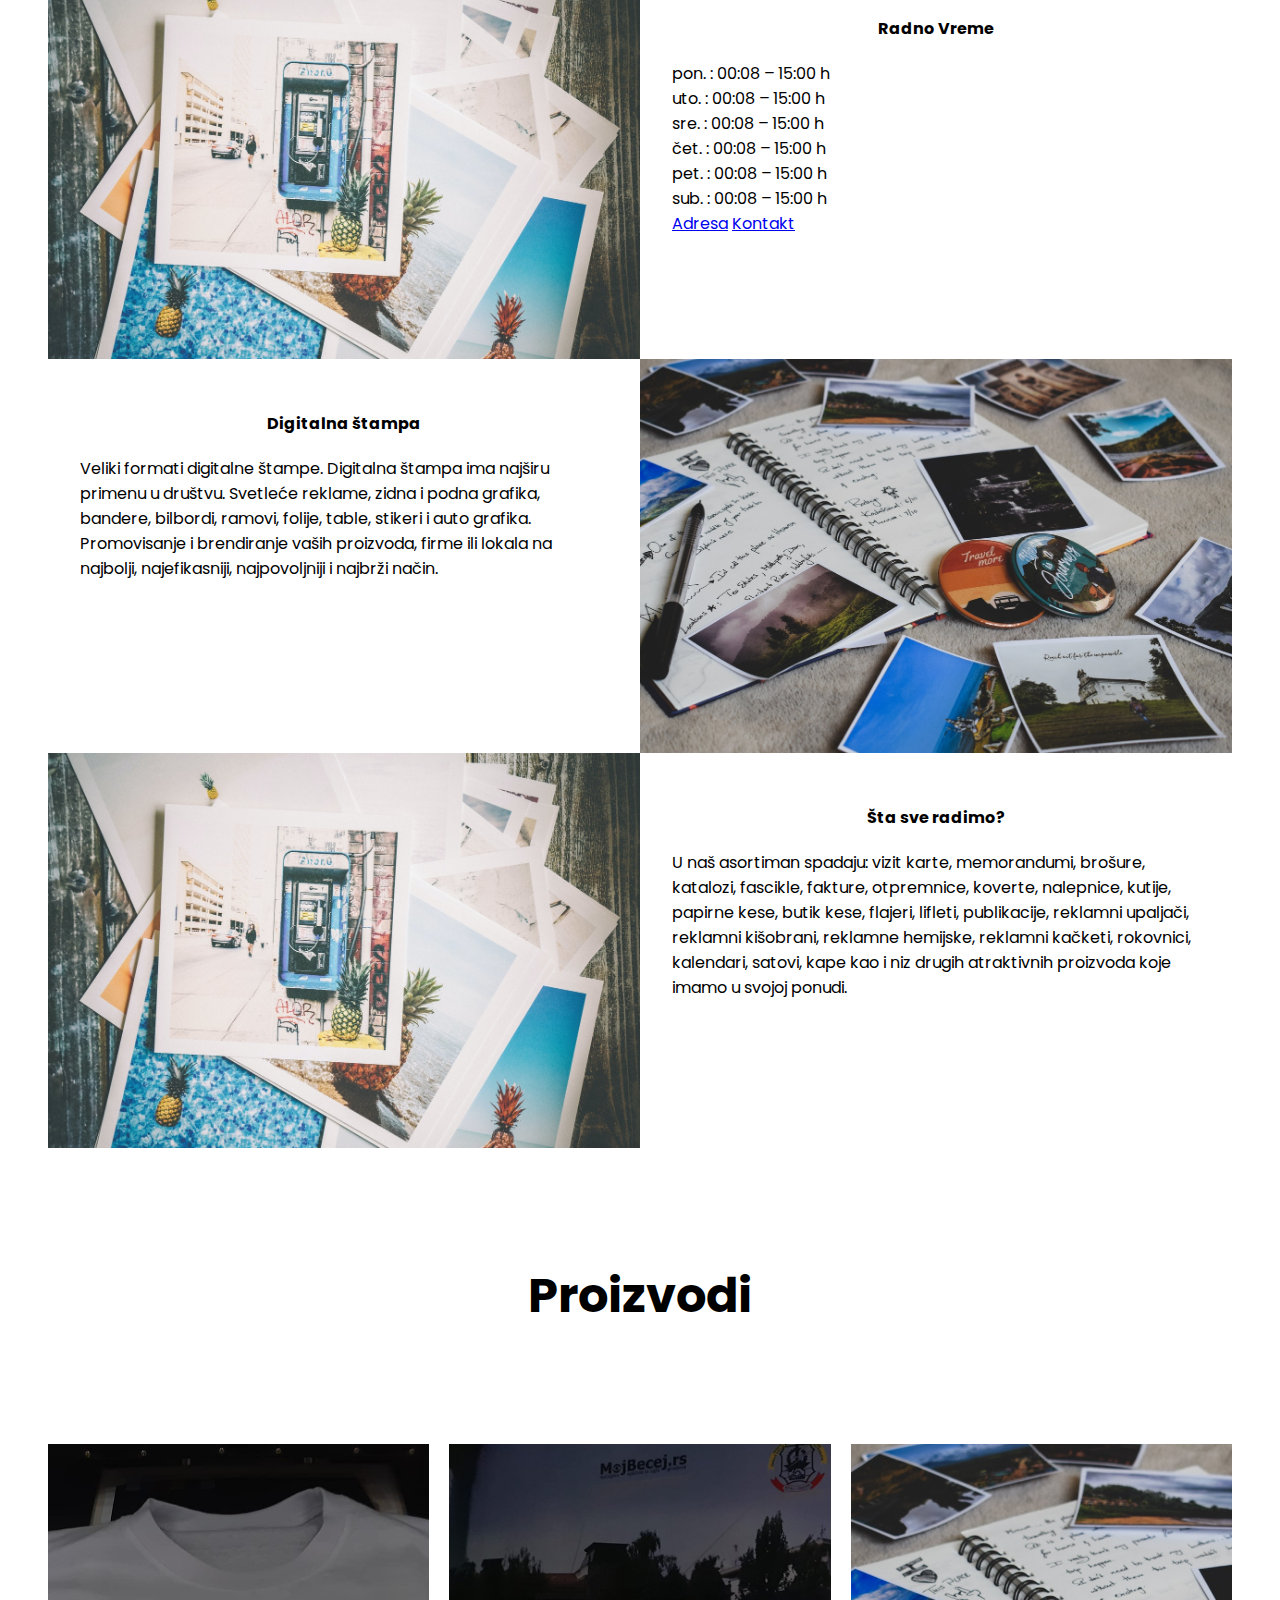
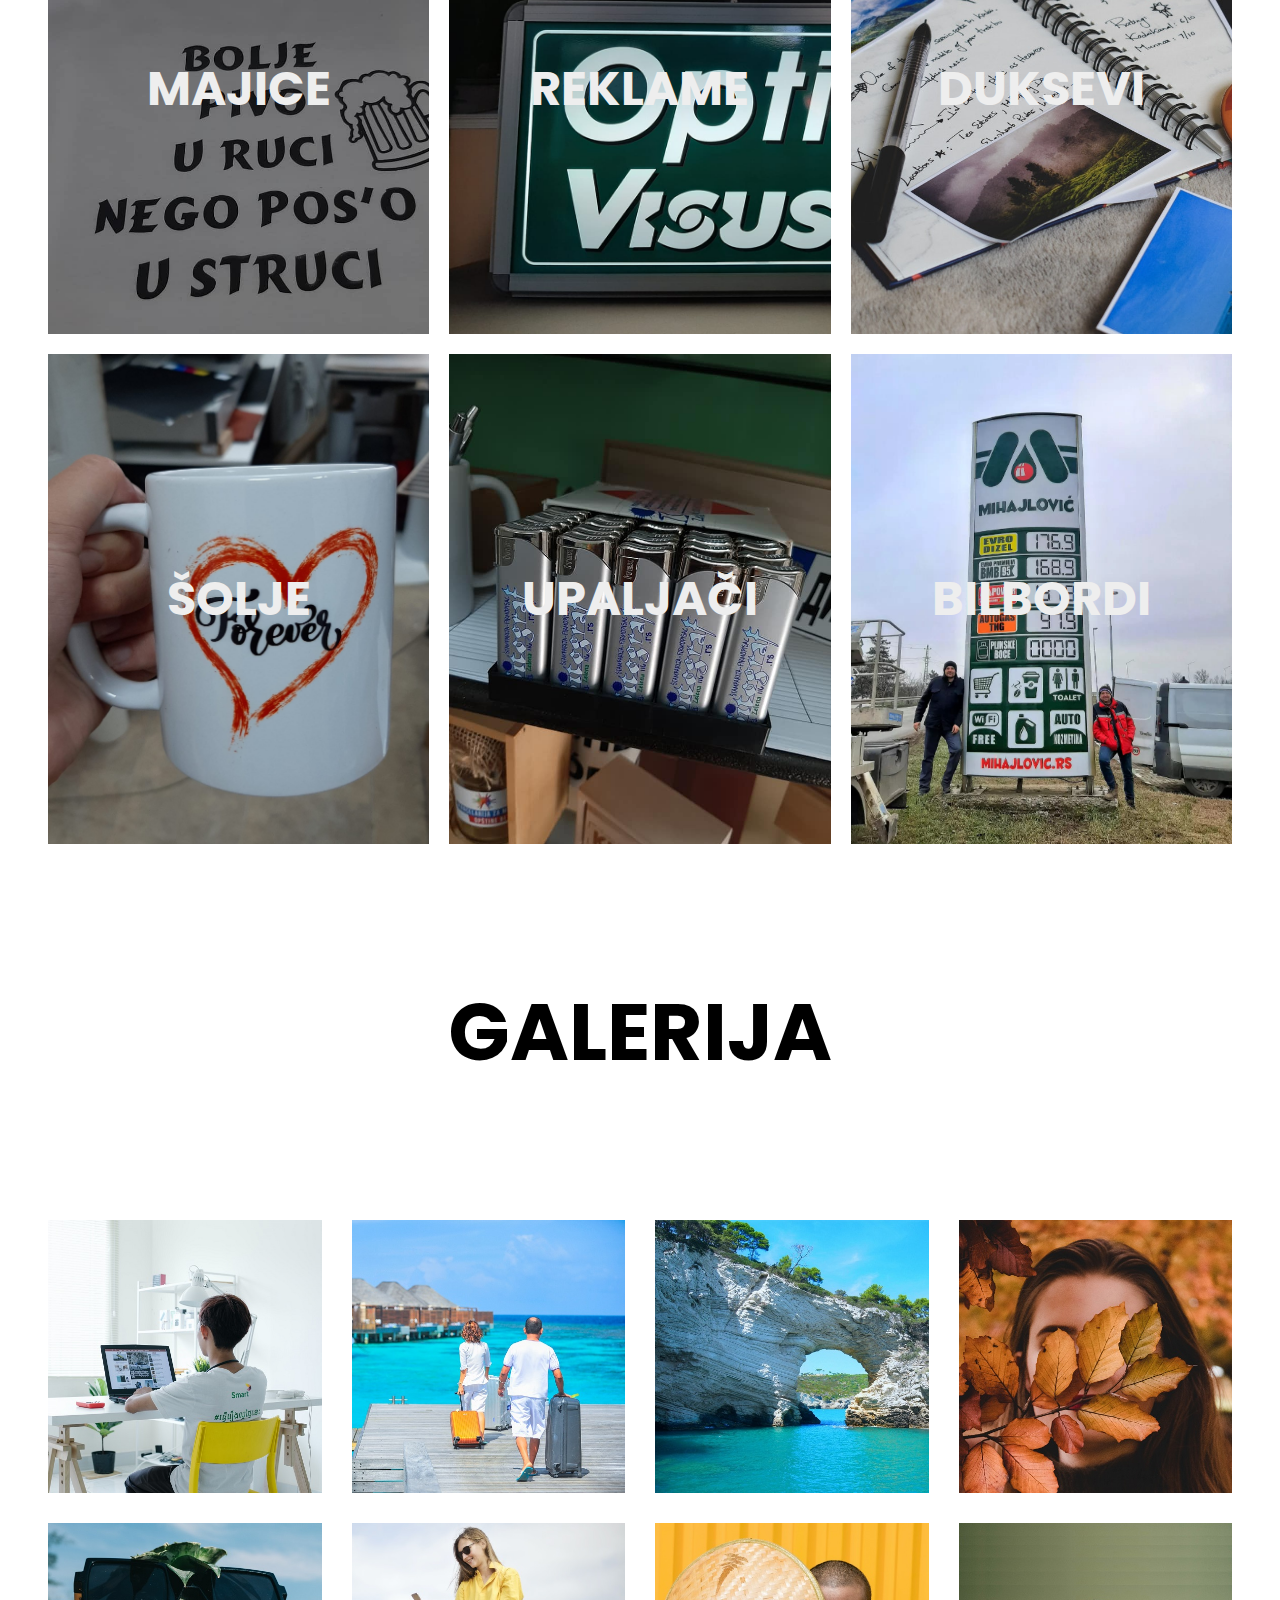
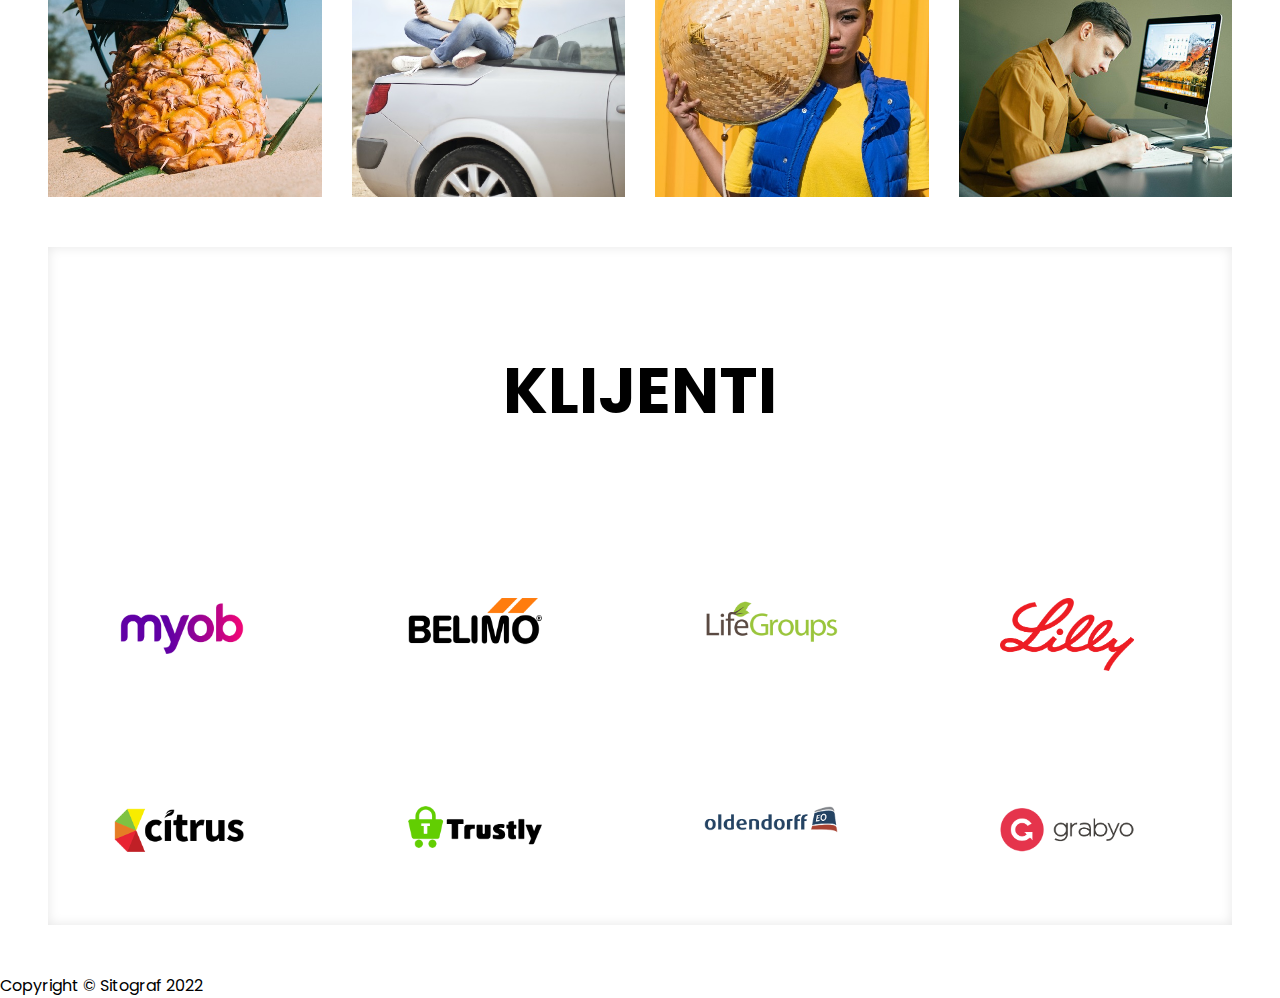
==== commit 7bdb327b: "change" ====
--- a/sitograf/index.html
+++ b/sitograf/index.html
@@ -27,7 +27,7 @@
           <h2>SITO </h2> 
           <h3>Štampa</h3>
           <p>
-            Posetite nas u <a class="text-success">Zelenoj 116 Bečej</a>  Svakim danom osim subote.
+            Posetite nas u <a class="text-success">Zelenoj 116 Bečej</a>  Svakim danom osim nedelje.
           </p>
           <a href="tel:0641635329">Kontakt</a>
         </div>
